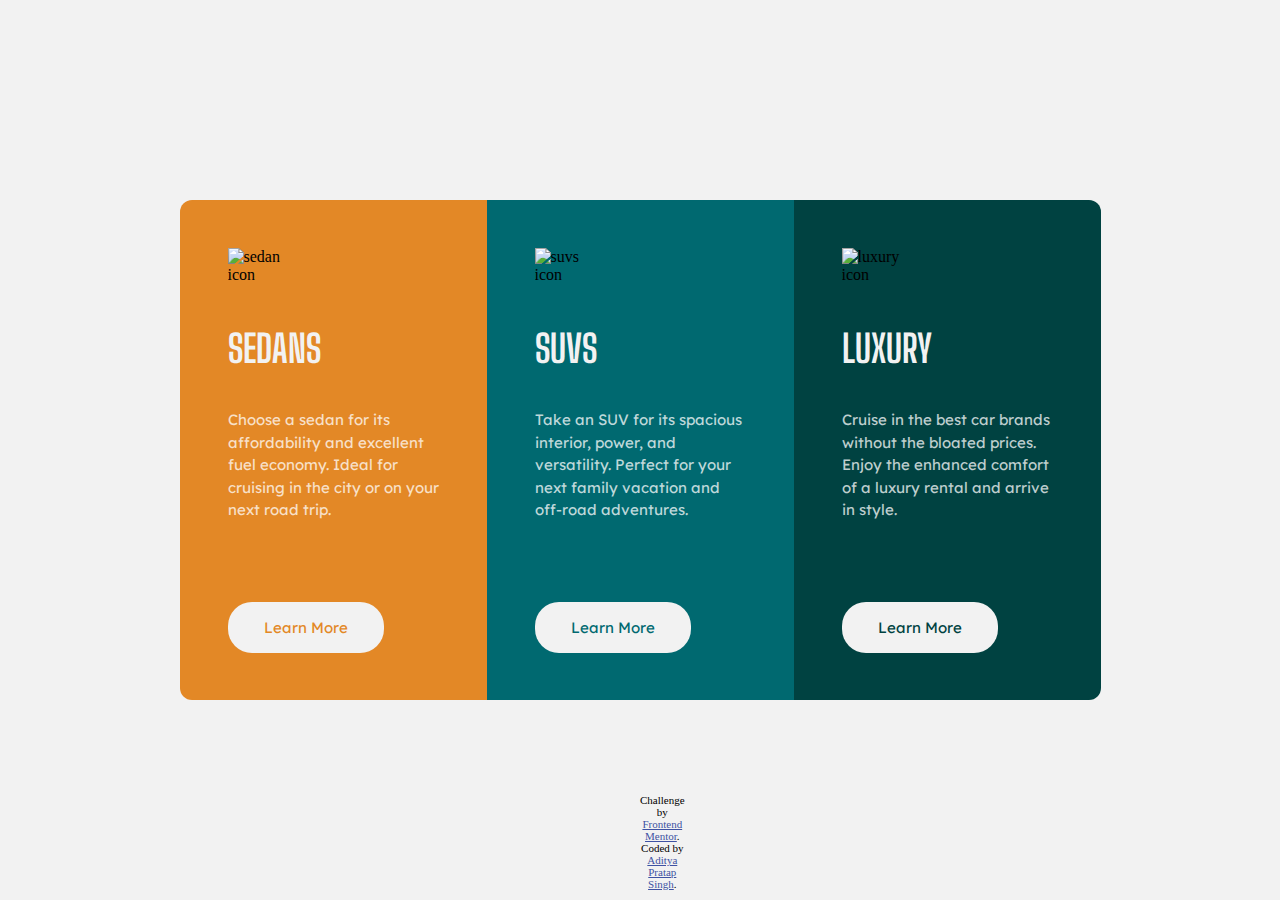
==== 9. Three Column Preview card/src/index.html @ f5162782 "Add project 7 & 9" ====
<!DOCTYPE html>
<html lang="en">

  <head>
    <meta charset="UTF-8">
    <meta name="viewport" content="width=device-width, initial-scale=1.0">
    <link rel="icon" type="image/png" sizes="32x32" href="./images/favicon-32x32.png">
    <link rel="preconnect" href="https://fonts.googleapis.com">
    <link rel="preconnect" href="https://fonts.gstatic.com" crossorigin>
    <link
      href="https://fonts.googleapis.com/css2?family=Big+Shoulders+Display:wght@700&family=Lexend+Deca&display=swap"
      rel="stylesheet">
    <link rel="stylesheet" href="./styles.css">
    <title>Frontend Mentor | 3-column preview card component</title>
  </head>

  <body>
    <main>
      <h1 class="hidden">3-column preview card component</h1>
      <div class="container grid">
        <div class="cards flex sedan">
          <img class="icon" src="./images/icon-sedans.svg" alt="sedan icon">
          <h2 class="cardHeading">Sedans</h2>
          <p class="cardDescription">
            Choose a sedan for its affordability and excellent fuel economy. Ideal for cruising in
            the
            city
            or on your next road trip.
          </p>
          <button class="cta-btn">Learn More</button>
        </div>
        <div class="cards flex suv">
          <img class="icon" src="./images/icon-suvs.svg" alt="suvs icon">
          <h2 class="cardHeading">SUVs</h2>
          <p class="cardDescription">
            Take an SUV for its spacious interior, power, and versatility. Perfect for your next
            family
            vacation
            and off-road adventures.
          </p>
          <button class="cta-btn">Learn More</button>
        </div>
        <div class="cards flex luxury">
          <img class="icon" src="./images/icon-luxury.svg" alt="luxury icon">
          <h2 class="cardHeading">Luxury</h2>
          <p class="cardDescription">
            Cruise in the best car brands without the bloated prices. Enjoy the enhanced comfort of
            a
            luxury
            rental and arrive in style.
          </p>
          <button class="cta-btn">Learn More</button>
        </div>
      </div>
    </main>
    <footer>
      <div class="attribution">
        Challenge by <a href="https://www.frontendmentor.io?ref=challenge" target="_blank">Frontend
          Mentor</a>.
        Coded by <a href="https://www.frontendmentor.io/profile/aditya3284">Aditya Pratap Singh</a>.
      </div>
    </footer>
  </body>

</html>
---- 9. Three Column Preview card/src/styles.css ----
*,
*::after,
*::before {
    margin: 0;
    padding: 0;
    box-sizing: border-box;
}

:root {
    --para-color: hsla(0, 0%, 100%, 0.75);
    --color: hsl(0, 0%, 95%);
    --sedan-clr: hsl(31, 77%, 52%);
    --suvs-clr: hsl(184, 100%, 22%);
    --luxury-clr: hsl(179, 100%, 13%);
    --fontFamilyFancy: Big Shoulders Display, sans-serif;
    --base-fontFamily: Lexend Deca, sans-serif;
    --headingWeight: 700;
    --paraWeight: 400;
}

body {
    min-height: 100dvh;
    display: grid;
    place-items: center;
    background-color: var(--color);
}

img {
    display: block;
    max-width: 100%;
}

.hidden {
    position: absolute;
    pointer-events: none;
    left: 30%;
    top: 5px;
    opacity: 0;
}

.grid {
    display: grid;
}

.flex {
    display: flex;
}

.sedan {
    background-color: var(--sedan-clr);
}

.suv {
    background-color: var(--suvs-clr);
}

.luxury {
    background-color: var(--luxury-clr);
}

.container {
    max-width: 921px;
    min-width: 327px;
    max-height: 500px;
    grid-template-columns: repeat(3, 1fr);
    border-radius: 12px;
    overflow: hidden;
    margin-inline: 10px;
}

.cards {
    flex-direction: column;
    padding: 48px;
}

.icon {
    width: 64px;
    height: 40px;
}

.cardHeading {
    font-family: var(--fontFamilyFancy);
    font-weight: var(--headingWeight);
    color: var(--color);
    font-size: 38px;
    text-transform: uppercase;
    margin-block: 38px;
}

.cardDescription {
    font-weight: var(--paraWeight);
    color: var(--para-color);
    font-size: 15px;
    font-family: var(--base-fontFamily);
    line-height: 1.5;
}

.cta-btn {
    color: var(--color);
    font-family: var(--base-fontFamily);
    background-color: var(--color);
    border: 2px solid transparent;
    width: fit-content;
    font-size: 15px;
    padding: 14px 34px;
    border-radius: 24px;
    margin-block-start: 80px
}

.sedan .cta-btn {
    color: var(--sedan-clr);
}

.suv .cta-btn {
    color: var(--suvs-clr);
}

.luxury .cta-btn {
    color: var(--luxury-clr);
}

.cta-btn:hover,
.cta-btn:active {
    cursor: pointer;
    color: var(--color);
    border: 2px solid var(--color);
    background-color: transparent;
}

footer {
    position: absolute;
    bottom: 5px;
}

.attribution {
    position: absolute;
    bottom: 5px;
    font-size: 11px;
    text-align: center;
}

.attribution a {
    color: hsl(228, 45%, 44%);
}

@media (max-width : 900px) {
    .container {
        grid-template-columns: 1fr;
        grid-template-rows: repeat(2, 1fr);
        max-height: 1326px;
        margin-inline: clamp(24px, 5vw + 5px, 64px);
        margin-block: 88px;
    }

    .cardHeading {
        font-size: 32px;
    }

    .cta-btn {
        padding: 12px 34px;
        margin-block-start: 32px;
    }
}
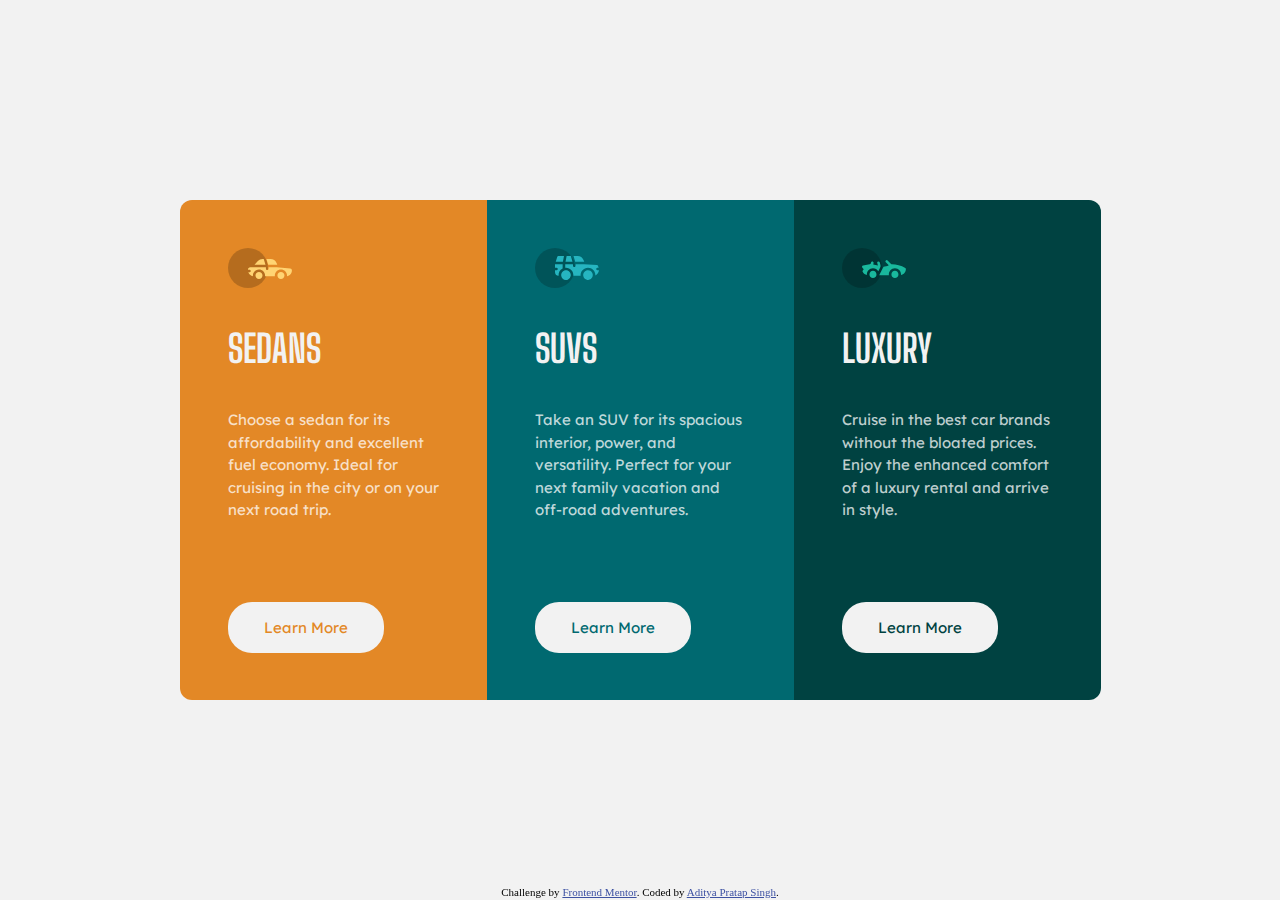
==== commit 7a8a0637: "modification in style" ====
--- a/9. Three Column Preview card/src/index.html
+++ b/9. Three Column Preview card/src/index.html
@@ -4,7 +4,7 @@
   <head>
     <meta charset="UTF-8">
     <meta name="viewport" content="width=device-width, initial-scale=1.0">
-    <link rel="icon" type="image/png" sizes="32x32" href="./images/favicon-32x32.png">
+    <link rel="icon" type="image/png" sizes="32x32" href="../images/favicon-32x32.png">
     <link rel="preconnect" href="https://fonts.googleapis.com">
     <link rel="preconnect" href="https://fonts.gstatic.com" crossorigin>
     <link
@@ -19,7 +19,7 @@
       <h1 class="hidden">3-column preview card component</h1>
       <div class="container grid">
         <div class="cards flex sedan">
-          <img class="icon" src="./images/icon-sedans.svg" alt="sedan icon">
+          <img class="icon" src="../images/icon-sedans.svg" alt="sedan icon">
           <h2 class="cardHeading">Sedans</h2>
           <p class="cardDescription">
             Choose a sedan for its affordability and excellent fuel economy. Ideal for cruising in
@@ -30,7 +30,7 @@
           <button class="cta-btn">Learn More</button>
         </div>
         <div class="cards flex suv">
-          <img class="icon" src="./images/icon-suvs.svg" alt="suvs icon">
+          <img class="icon" src="../images/icon-suvs.svg" alt="suvs icon">
           <h2 class="cardHeading">SUVs</h2>
           <p class="cardDescription">
             Take an SUV for its spacious interior, power, and versatility. Perfect for your next
@@ -41,7 +41,7 @@
           <button class="cta-btn">Learn More</button>
         </div>
         <div class="cards flex luxury">
-          <img class="icon" src="./images/icon-luxury.svg" alt="luxury icon">
+          <img class="icon" src="../images/icon-luxury.svg" alt="luxury icon">
           <h2 class="cardHeading">Luxury</h2>
           <p class="cardDescription">
             Cruise in the best car brands without the bloated prices. Enjoy the enhanced comfort of
--- a/9. Three Column Preview card/src/styles.css
+++ b/9. Three Column Preview card/src/styles.css
@@ -128,13 +128,11 @@
 }
 
 footer {
-    position: absolute;
-    bottom: 5px;
+    position: fixed;
+    bottom: 2px;
 }
 
 .attribution {
-    position: absolute;
-    bottom: 5px;
     font-size: 11px;
     text-align: center;
 }
